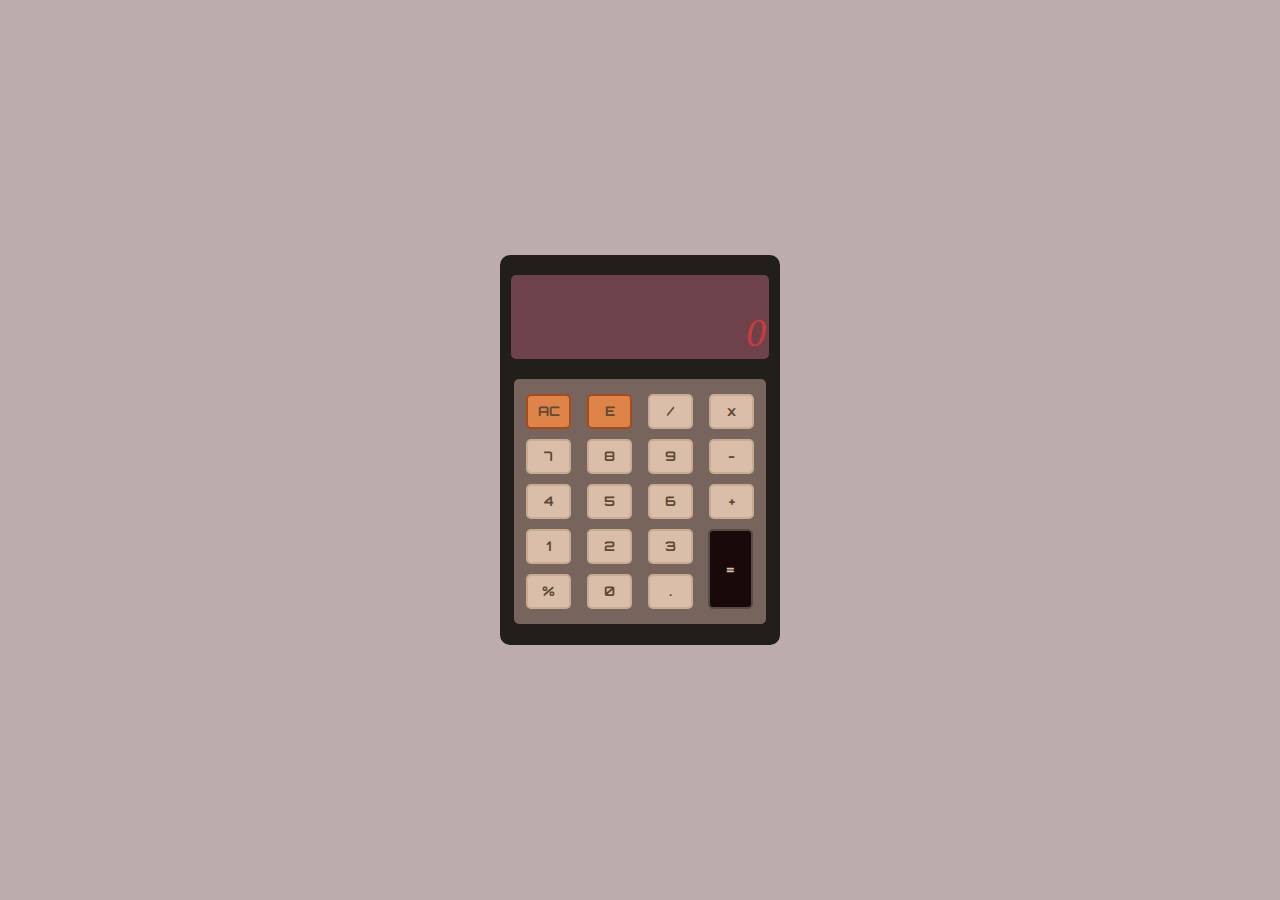
==== 2.0/index.html @ 2326f454 "scafolding version 2.0" ====
<!DOCTYPE html>
<html>
<head>
  <meta charset="utf-8">
  <title>CalculatorJS</title>
  <link href="css/calculatorStyles.css" rel="stylesheet" type="text/css"/>
  <link href="https://fonts.googleapis.com/css?family=Orbitron" rel="stylesheet">
  <link rel="stylesheet" media="screen" href="https://fontlibrary.org/face/segment7" type="text/css"/>
</head>
<body>
  <main id="calBody">
    <div id="display">
      <div id="accu"></div>
      <div id="curr">0</div>
    </div>
    <div id="userInput">
      <div class="row">
        <button id="ac" onclick="reset()">AC</button>
        <button id="erase" onclick="erase()">E</button>
        <button onclick="divide()">/</button>
        <button onclick="multiply()">x</button>
      </div>
      <div class="row">
        <button onclick="clickNum(7)">7</button>
        <button onclick="clickNum(8)">8</button>
        <button onclick="clickNum(9)">9</button>
        <button onclick="substract()">-</button>
      </div>
      <div class="row">
        <button onclick="clickNum(4)">4</button>
        <button onclick="clickNum(5)">5</button>
        <button onclick="clickNum(6)">6</button>
        <button onclick="add()">+</button>
      </div>
      <div class="row">
        <button onclick="clickNum(1)">1</button>
        <button onclick="clickNum(2)">2</button>
        <button onclick="clickNum(3)">3</button>
        <button id="equal" onclick="equal()">=</button>
      </div>
      <div class="row">
        <button onclick="modulo()">%</button>
        <button onclick="clickNum(0)">0</button>
        <button onclick="point()">.</button>
      </div>
    </div>
  </main>
  <script src="src/main.js" type="text/javascript"></script>
</body>
</html>
---- 2.0/css/calculatorStyles.css ----
body {
  width: 100%;
  background-color: #BDACAD;
}

#calBody {
  position: absolute;
  background-color: #221E19;
  top: 50vh;
  left: 50vw;
  transform: translate(-50%, -50%);
  height: 390px;
  width: 280px;
  border-radius: 10px;
}

#display {
  position: relative;
  font-family: 'Segment7Standard';
  font-weight: normal;
  font-style: italic;
  margin: auto;
  margin-top: 20px;
  margin-bottom: 20px;
  border-radius: 5px;
  background-color: #6D424A;
  padding: 1%;
  height: 20%;
  width: 90%;
  color: #CC3A3C;
  overflow:hidden;
}
#accu {
  position: relative;
  height: 40%;
  font-size: 20px;
  text-align: right;
  width: 100%;
}
#curr {
  position: relative;
  margin: auto;
  height: 60%;
  font-size: 40px;
  text-align: right;
  width: 100%;
}
#userInput {
  position: relative;
  background-color: #77645c;
  width: 90%;
  border-radius: 5px;
  margin: 5%;
  padding: 10px 0px 10px 0px;
}
button {
  border-radius: 5px;
  font-family: 'Orbitron', sans-serif;
  font-weight: bold;
  border: 2px solid #c6ac90;
  background-color: #DBBEAA;
  width: 45px;
  height: 35px;
  margin: 5px 0px 5px 12px;
  color: #604A32;
}

#ac, #erase {
  background-color: #DF8448;
  border: 2px solid #a74b1c;
}

#equal {
  position:absolute;
  background-color: #1A090A;
  color: #DBBEAA;
  border: 2px solid #524e46;
  margin-left: 15px;
  height: 80px;
}
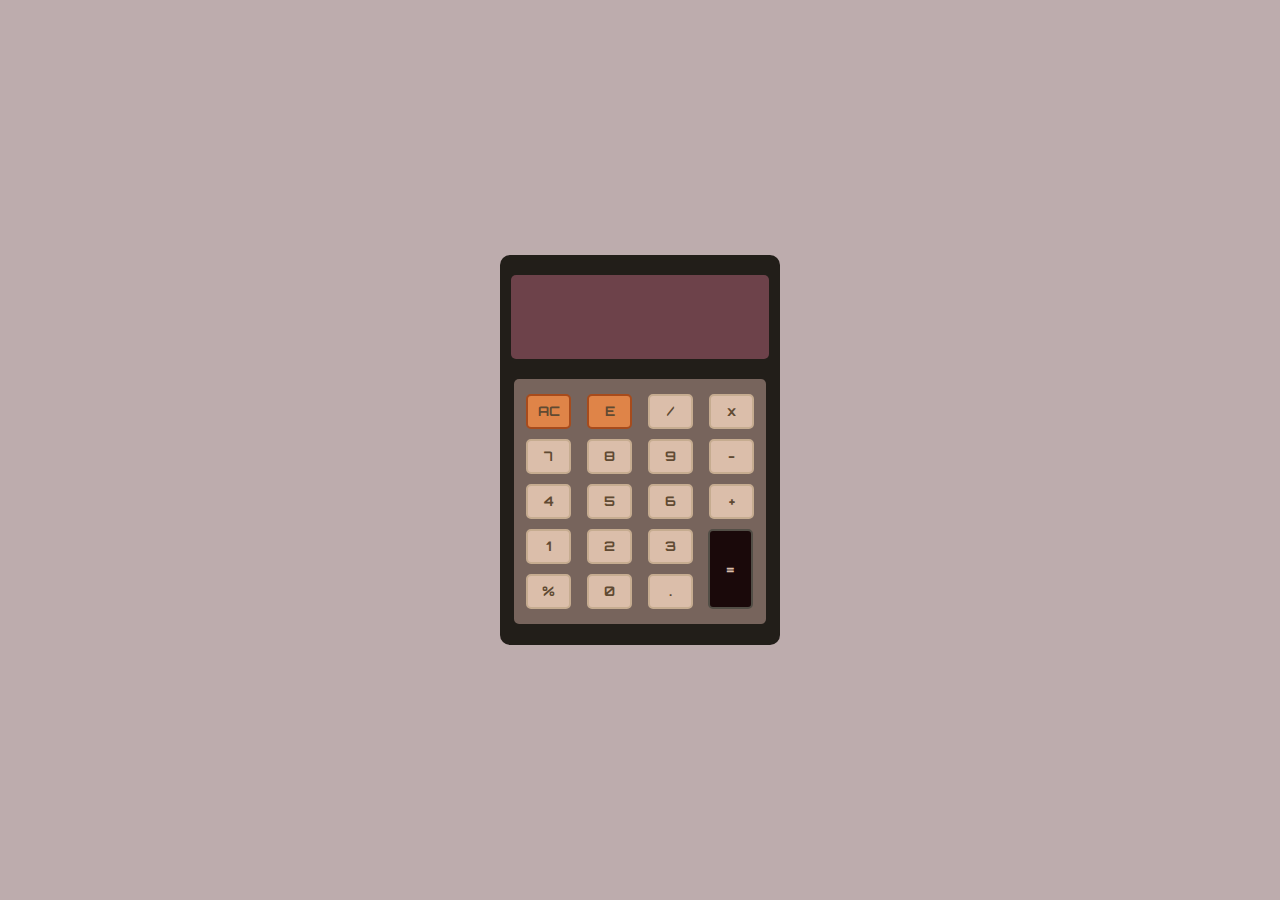
==== commit 89d97442: "divided by components" ====
--- a/2.0/index.html
+++ b/2.0/index.html
@@ -11,7 +11,7 @@
   <main id="calBody">
     <div id="display">
       <div id="accu"></div>
-      <div id="curr">0</div>
+      <div id="curr"></div>
     </div>
     <div id="userInput">
       <div class="row">
